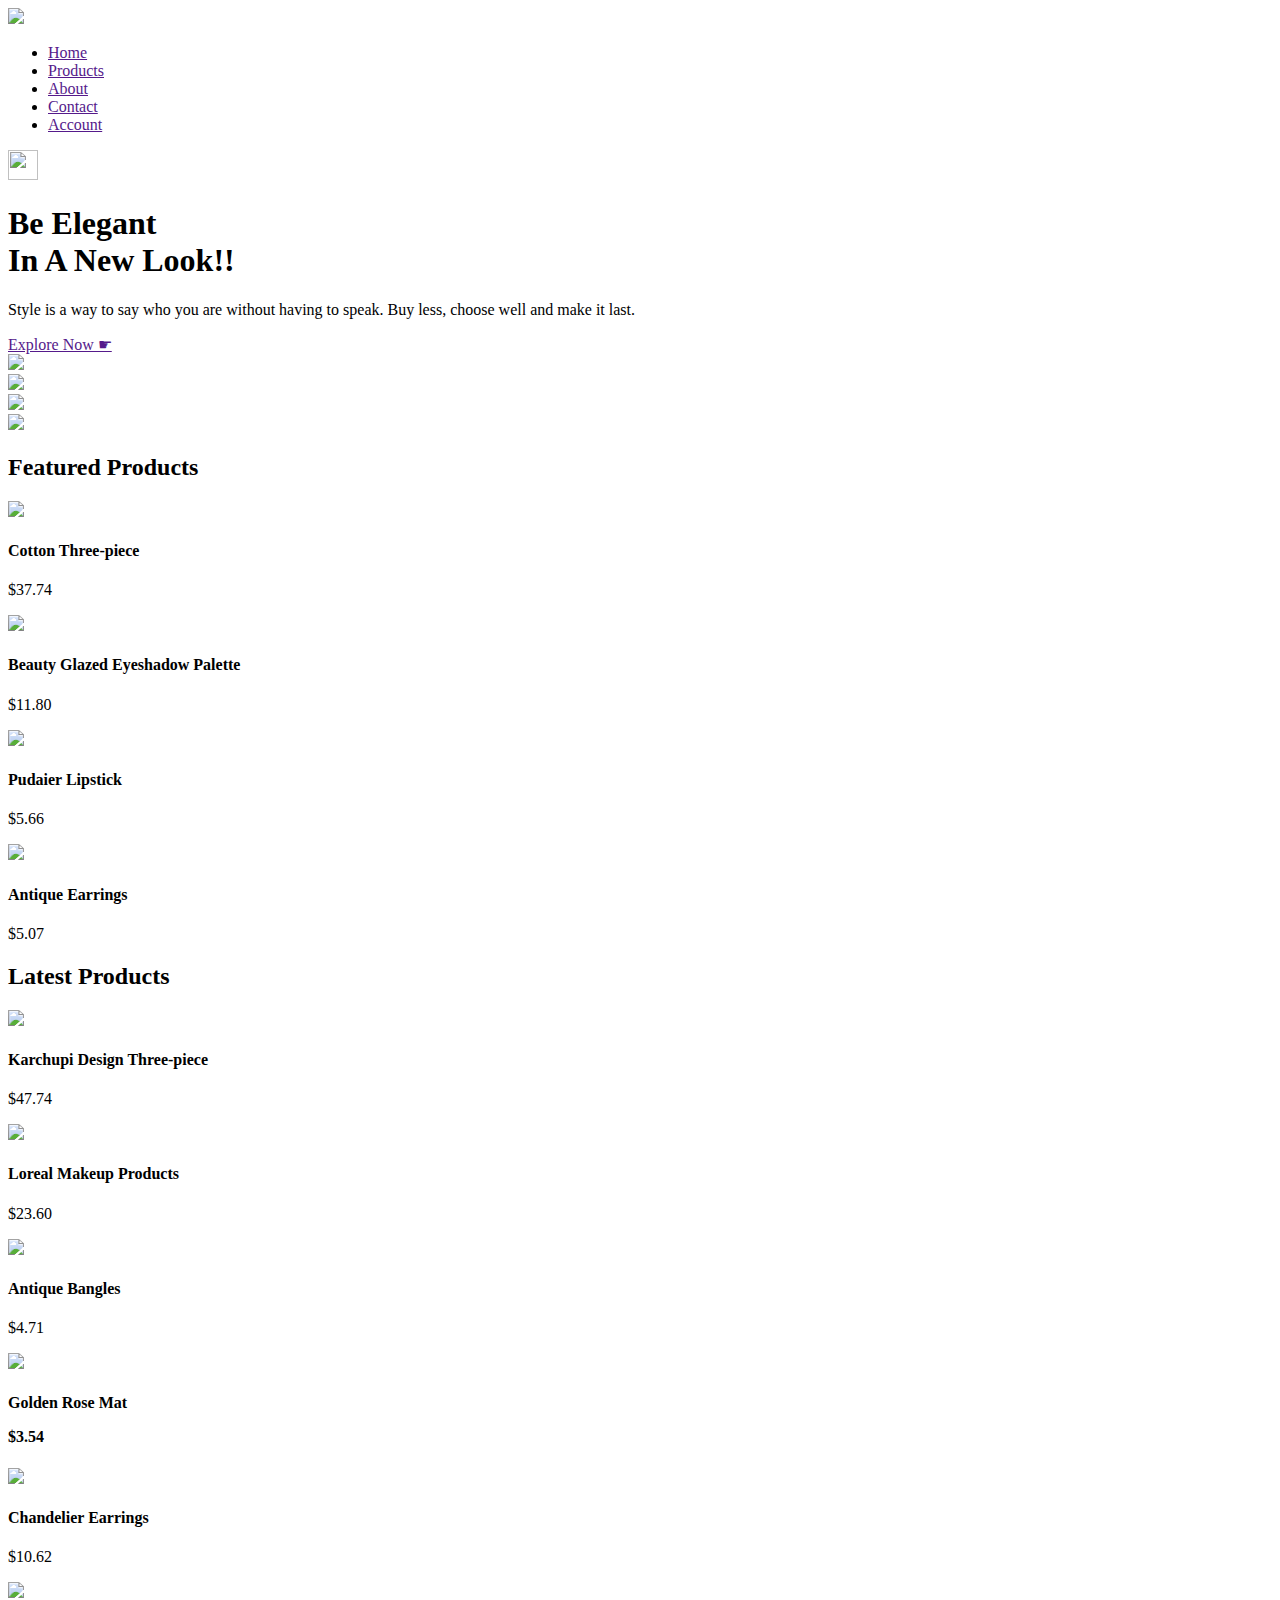
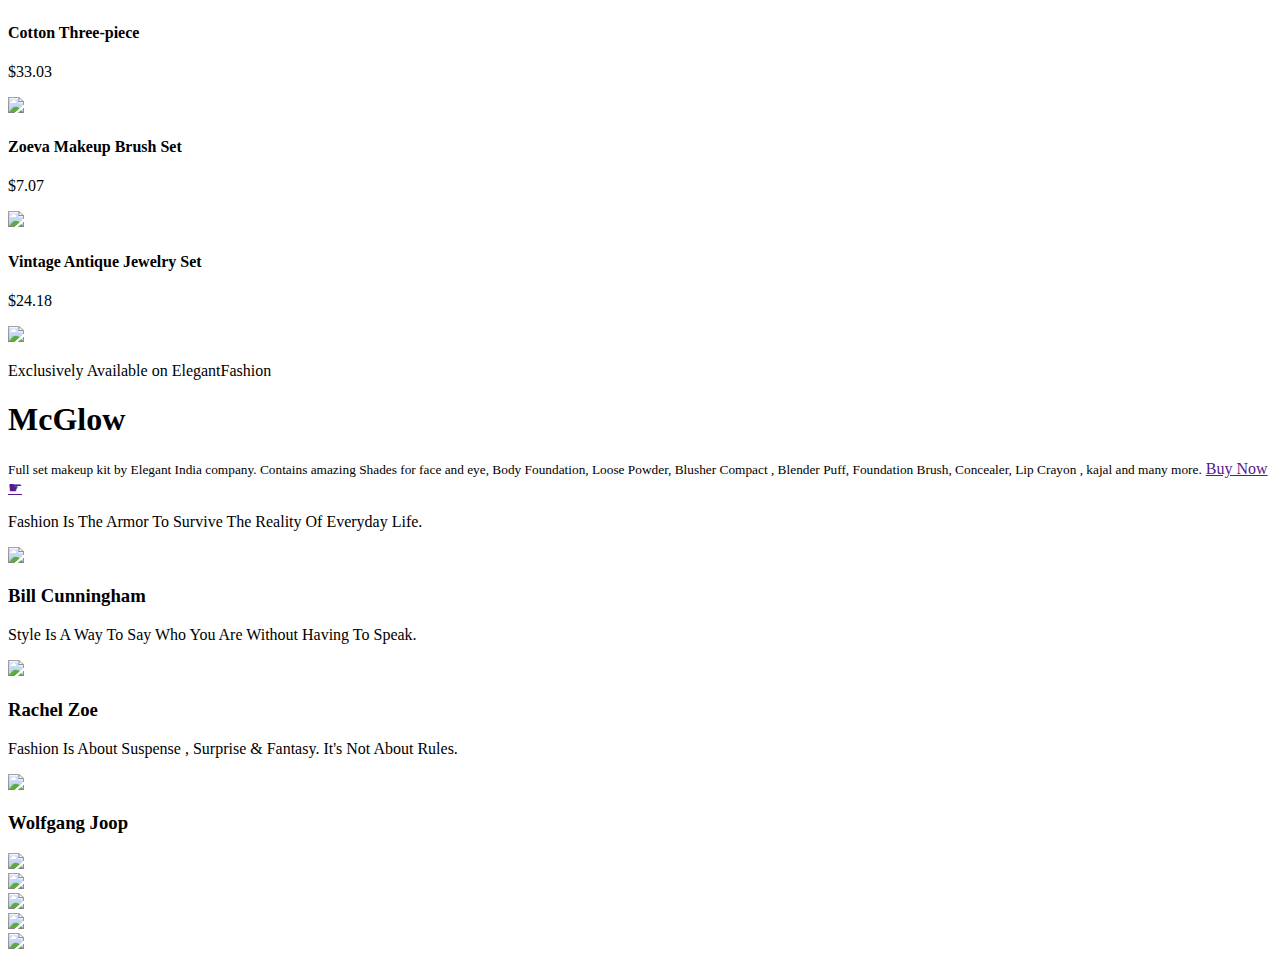
==== index.html @ c32e365e "Add files via upload" ====
<!DOCTYPE html>
<html lang="en">

<head>
    <meta charset="UTF-8">
    <title>ElegantFashion | E-commerce Website</title>
    <link rel="stylesheet" href="style.css">
    <link href="<link rel=" preconnect" href="https://fonts.gstatic.com">
    <link href=<link rel="preconnect" href="https://fonts.gstatic.com">
    <link href="https://fonts.googleapis.com/css2?family=Raleway&display=swap" rel="stylesheet">
    <link rel="stylesheet" href="https://cdnjs.cloudflare.com/ajax/libs/font-awesome/5.15.3/css/all.min.css" integrity="sha512-iBBXm8fW90+nuLcSKlbmrPcLa0OT92xO1BIsZ+ywDWZCvqsWgccV3gFoRBv0z+8dLJgyAHIhR35VZc2oM/gI1w==" crossorigin="anonymous" referrerpolicy="no-referrer" />
</head>

<body>

    <div class="header">

        <div class="container">
            <div class="navbar">
                <div class="logo">
                    <img src="images/logo.png" width="125px">
                </div>
                <nav>
                    <ul>
                        <li><a href=""> Home </a></li>
                        <li><a href=""> Products </a></li>
                        <li><a href=""> About </a></li>
                        <li><a href=""> Contact </a></li>
                        <li><a href=""> Account </a></li>
                    </ul>
                </nav>
                <img src="images/cart.jpg" width="30px" height="30px">


            </div>
            <div class="row">
                <div class="col-2">
                    <h1>Be Elegant<br> In A New Look!!</h1>
                    <p>Style is a way to say who you are without having to speak. Buy less, choose well and make it
                        last. </p>
                    <a href="" class="btn">Explore Now &#9755;</a>

                </div>
                <div class="col-2">
                    <img src="images/image1.jpg">

                </div>

            </div>

        </div>
    </div>
    <!------ featured catagories ------>
    <div class="catagories">
        <div class="small-container">
            <div class="row">
                <div class="col-3">
                    <img src="images/catagori1.jpg">
                </div>
                <div class="col-3">
                    <img src="images/catagori2.jpg">
                </div>
                <div class="col-3">
                    <img src="images/catagori3 .jpg">
                </div>


            </div>

        </div>

    </div>

    <!------ featured products ------>
    <div class="samll-container">
        <h2 class="title">Featured Products</h2>
        <div class="row">
            <div class="col-4">
                <img src="images/Product1.jpg">
                <h4>Cotton Three-piece</h4>
                <div class="rating">
                    <i class="fa fa-star"></i>
                    <i class="fa fa-star"></i>
                    <i class="fa fa-star"></i>
                    <i class="fa fa-star"></i>
                    <i class="far fa-star"></i>
                </div>
                <p>$37.74</p>
            </div>
            <div class="col-4">
                <img src="images/product2.jpg">
                <h4>Beauty Glazed Eyeshadow Palette</h4>
                <div class="rating">
                    <i class="fa fa-star"></i>
                    <i class="fa fa-star"></i>
                    <i class="fa fa-star"></i>
                    <i class="fa fa-star"></i>
                    <i class="fa fa-star"></i>
                </div>
                <p>$11.80</p>
            </div>
            <div class="col-4">
                <img src="images/product3.jpg">
                <h4>Pudaier Lipstick</h4>
                <div class="rating">
                    <i class="fa fa-star"></i>
                    <i class="fa fa-star"></i>
                    <i class="fa fa-star"></i>
                    <i class="far fa-star"></i>
                    <i class="far fa-star"></i>
                </div>
                <p>$5.66</p>
            </div>
            <div class="col-4">
                <img src="images/product4.jpg">
                <h4>Antique Earrings </h4>
                <div class="rating">
                    <i class="fa fa-star"></i>
                    <i class="fa fa-star"></i>
                    <i class="fa fa-star"></i>
                    <i class="fa fa-star"></i>
                    <i class="fa fa-star-o"></i>
                </div>
                <p>$5.07</p>
            </div>
        </div>
        <h2 class="title">Latest Products</h2>
        <div class="row">
            <div class="col-4">
                <img src="images/product5.jpg">
                <h4>Karchupi Design Three-piece</h4>
                <div class="rating">
                    <i class="fa fa-star"></i>
                    <i class="fa fa-star"></i>
                    <i class="fa fa-star"></i>
                    <i class="fa fa-star"></i>
                    <i class="far fa-star"></i>
                </div>
                <p>$47.74</p>
            </div>
            <div class="col-4">
                <img src="images/product6l.jpg">
                <h4>Loreal Makeup Products</h4>
                <div class="rating">
                    <i class="fa fa-star"></i>
                    <i class="fa fa-star"></i>
                    <i class="fa fa-star"></i>
                    <i class="fa fa-star"></i>
                    <i class="far fa-star"></i>
                </div>
                <p>$23.60</p>
            </div>
            <div class="col-4">
                <img src="images/product7.jpg">
                <h4>Antique Bangles</h4>
                <div class="rating">
                    <i class="fa fa-star"></i>
                    <i class="fa fa-star"></i>
                    <i class="fa fa-star"></i>
                    <i class="far fa-star"></i>
                    <i class="far fa-star"></i>
                </div>
                <p>$4.71</p>
            </div>
            <div class="col-4">
                <img src="images/product8.png">
                <h4>Golden Rose Mat
                <div class="rating">
                    <i class="fa fa-star"></i>
                    <i class="fa fa-star"></i>
                    <i class="fa fa-star"></i>
                    <i class="fa fa-star"></i>
                    <i class="fa fa-star"></i>
                </div>
                <p>$3.54</p>
            </div>
        </div>
        <div class="row">
            <div class="col-4">
                <img src="images/product9.jpg">
                <h4>Chandelier Earrings</h4>
                <div class="rating">
                    <i class="fa fa-star"></i>
                    <i class="fa fa-star"></i>
                    <i class="fa fa-star"></i>
                    <i class="fa fa-star"></i>
                    <i class="fa fa-star"></i>
                    
                </div>
                <p>$10.62</p>
            </div>
            <div class="col-4">
                <img src="images/product10.jpg">
                <h4>Cotton Three-piece</h4>
                <div class="rating">
                    <i class="fa fa-star"></i>
                    <i class="fa fa-star"></i>
                    <i class="fa fa-star"></i>
                    <i class="fa fa-star"></i>
                    <i class="far fa-star"></i>
                </div>
                <p>$33.03</p>
            </div>
            <div class="col-4">
                <img src="images/product11.jpg">
                <h4>Zoeva Makeup Brush Set</h4>
                <div class="rating">
                    <i class="fa fa-star"></i>
                    <i class="fa fa-star"></i>
                    <i class="fa fa-star"></i>
                    <i class="far fa-star"></i>
                    <i class="far fa-star"></i>
                </div>
                <p>$7.07</p>
            </div>
            <div class="col-4">
                <img src="images/product12.jpg">
                <h4>Vintage Antique Jewelry Set </h4>
                <div class="rating">
                    <i class="fa fa-star" aria-hidden="true"></i>
                    <i class="fa fa-star" aria-hidden="true"></i>
                    <i class="fa fa-star" aria-hidden="true"></i>
                    <i class="fa fa-star" aria-hidden="true"></i>
                    <i class="fa fa-star-o" aria-hidden="true"></i>
                </div>
                <p>$24.18</p>
            </div>
        </div>


    </div>
    <!-------  offer  ------->
    <div class="offer">
        <div class="small-container">
            <div class="row">
                <div class="col-2">
                    <img src="images/exclusive.jpg" class="offer-img"> 
                </div>
                    <div class="col-2">
                        <p>Exclusively Available on ElegantFashion</p>
                        <h1>McGlow</h1>
                        <small>Full set makeup kit by Elegant India company. Contains amazing Shades for face and eye, Body Foundation, Loose Powder, Blusher Compact , Blender Puff, Foundation Brush, Concealer, Lip Crayon , kajal and many more.</small>
                        <a href="" class="btn">Buy Now &#9755;</a>
                    </div>
                </div>
            </div>
        </div>

 <!-------- quotes -------->
<div class="quotes">
    <div class="small-container">
        <div class="row">
            <div class="col-3">
                <i class="fa fa-quote-left"></i>
            <p>Fashion Is The Armor To Survive The Reality Of Everyday Life. </p>    
            <div class="rating">
                <i class="fa fa-star"></i>
                <i class="fa fa-star"></i>
                <i class="fa fa-star"></i>
                <i class="fa fa-star"></i>
                <i class="far fa-star"></i>
            </div>
            <img src="images/bill cunnigham.jpg">
            <h3>Bill Cunningham</h3>
            </div>
            <div class="col-3">
                <i class="fa fa-quote-left"></i>
            <p>Style Is A Way To Say Who You Are Without Having To Speak. </p>    
            <div class="rating">
                <i class="fa fa-star"></i>
                <i class="fa fa-star"></i>
                <i class="fa fa-star"></i>
                <i class="fa fa-star"></i>
                <i class="far fa-star"></i>
            </div>
            <img src="images/rachel zoe.jpg">
            <h3>Rachel Zoe</h3>
            </div>
            <div class="col-3">
                <i class="fa fa-quote-left"></i>
            <p>Fashion Is About Suspense , Surprise & Fantasy. It's Not About Rules. </p>    
            <div class="rating">
                <i class="fa fa-star"></i>
                <i class="fa fa-star"></i>
                <i class="fa fa-star"></i>
                <i class="fa fa-star"></i>
                <i class="far fa-star"></i>
            </div>
            <img src="images/wolfgang-joop.jpg">
            <h3>Wolfgang Joop</h3>
            </div>
        </div>
    </div>
</div>
<!-------- brands -------->
<div class="brands">
    <div class="small-container">
        <div class="row">
            <div class="col-5">
               <img src="images/goldenrose-logo.png">   
            </div>
            <div class="col-5">
                <img src="images/pudaire logo.jpg">   
             </div>
             <div class="col-5">
                <img src="images/l-oreal-paris-logos.svg">   
             </div>
             <div class="col-5">
                <img src="images/zoeval.png">   
             </div>
             <div class="col-5">
                <img src="images/maybelline.png">   
             </div>
        </div>
    </div>
</div>
</body>

</html>
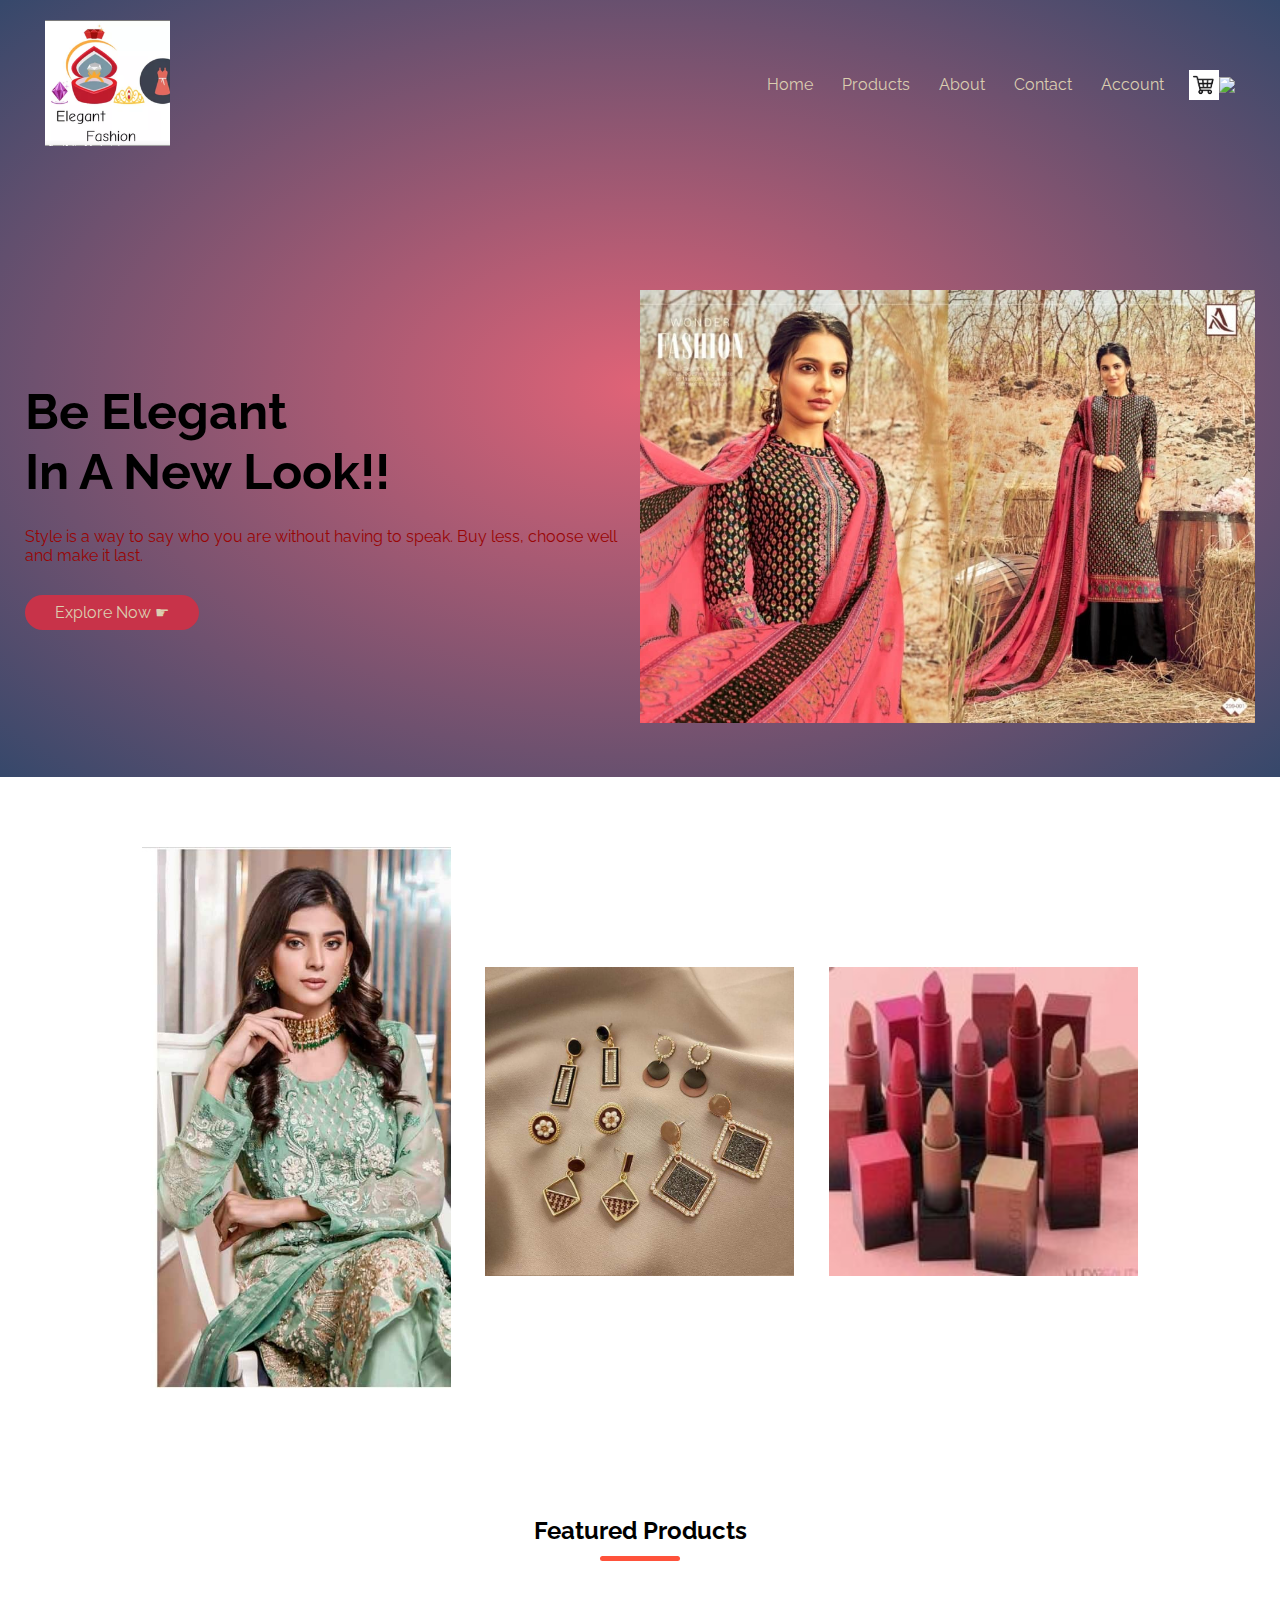
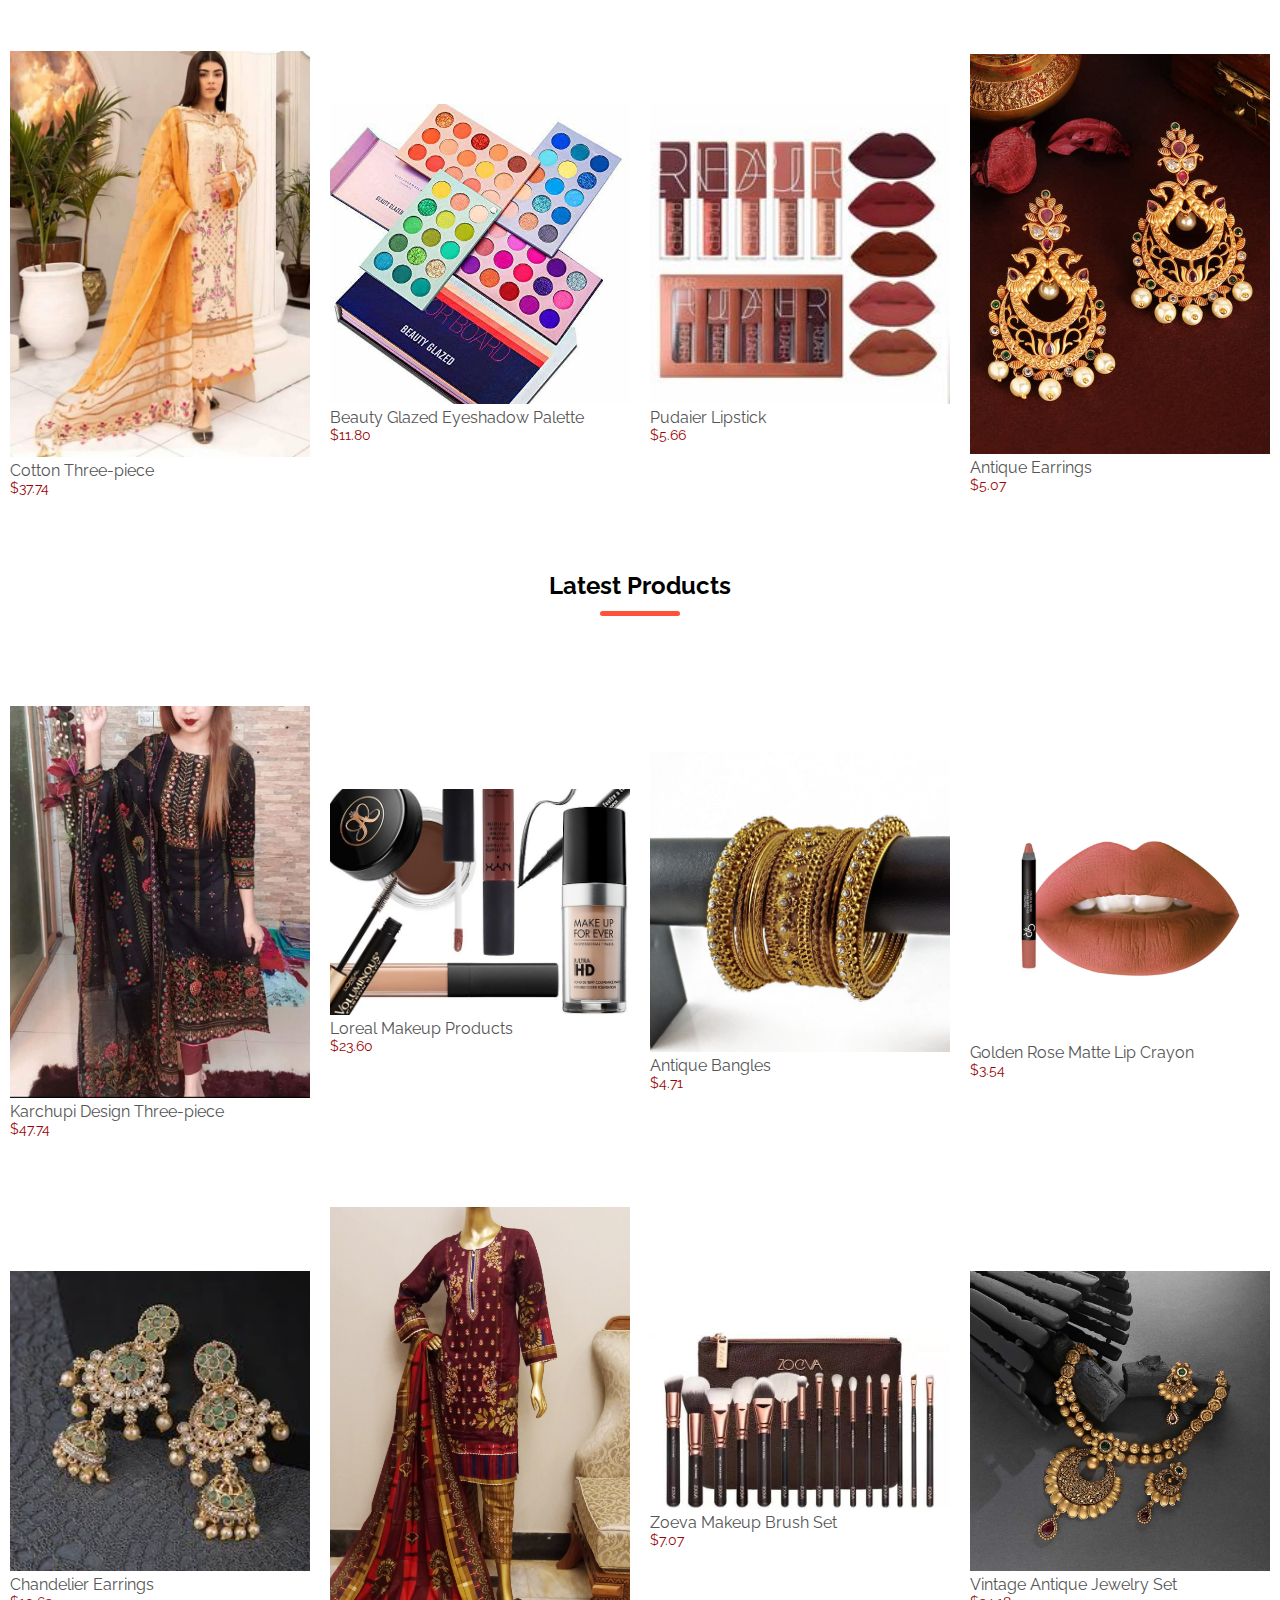
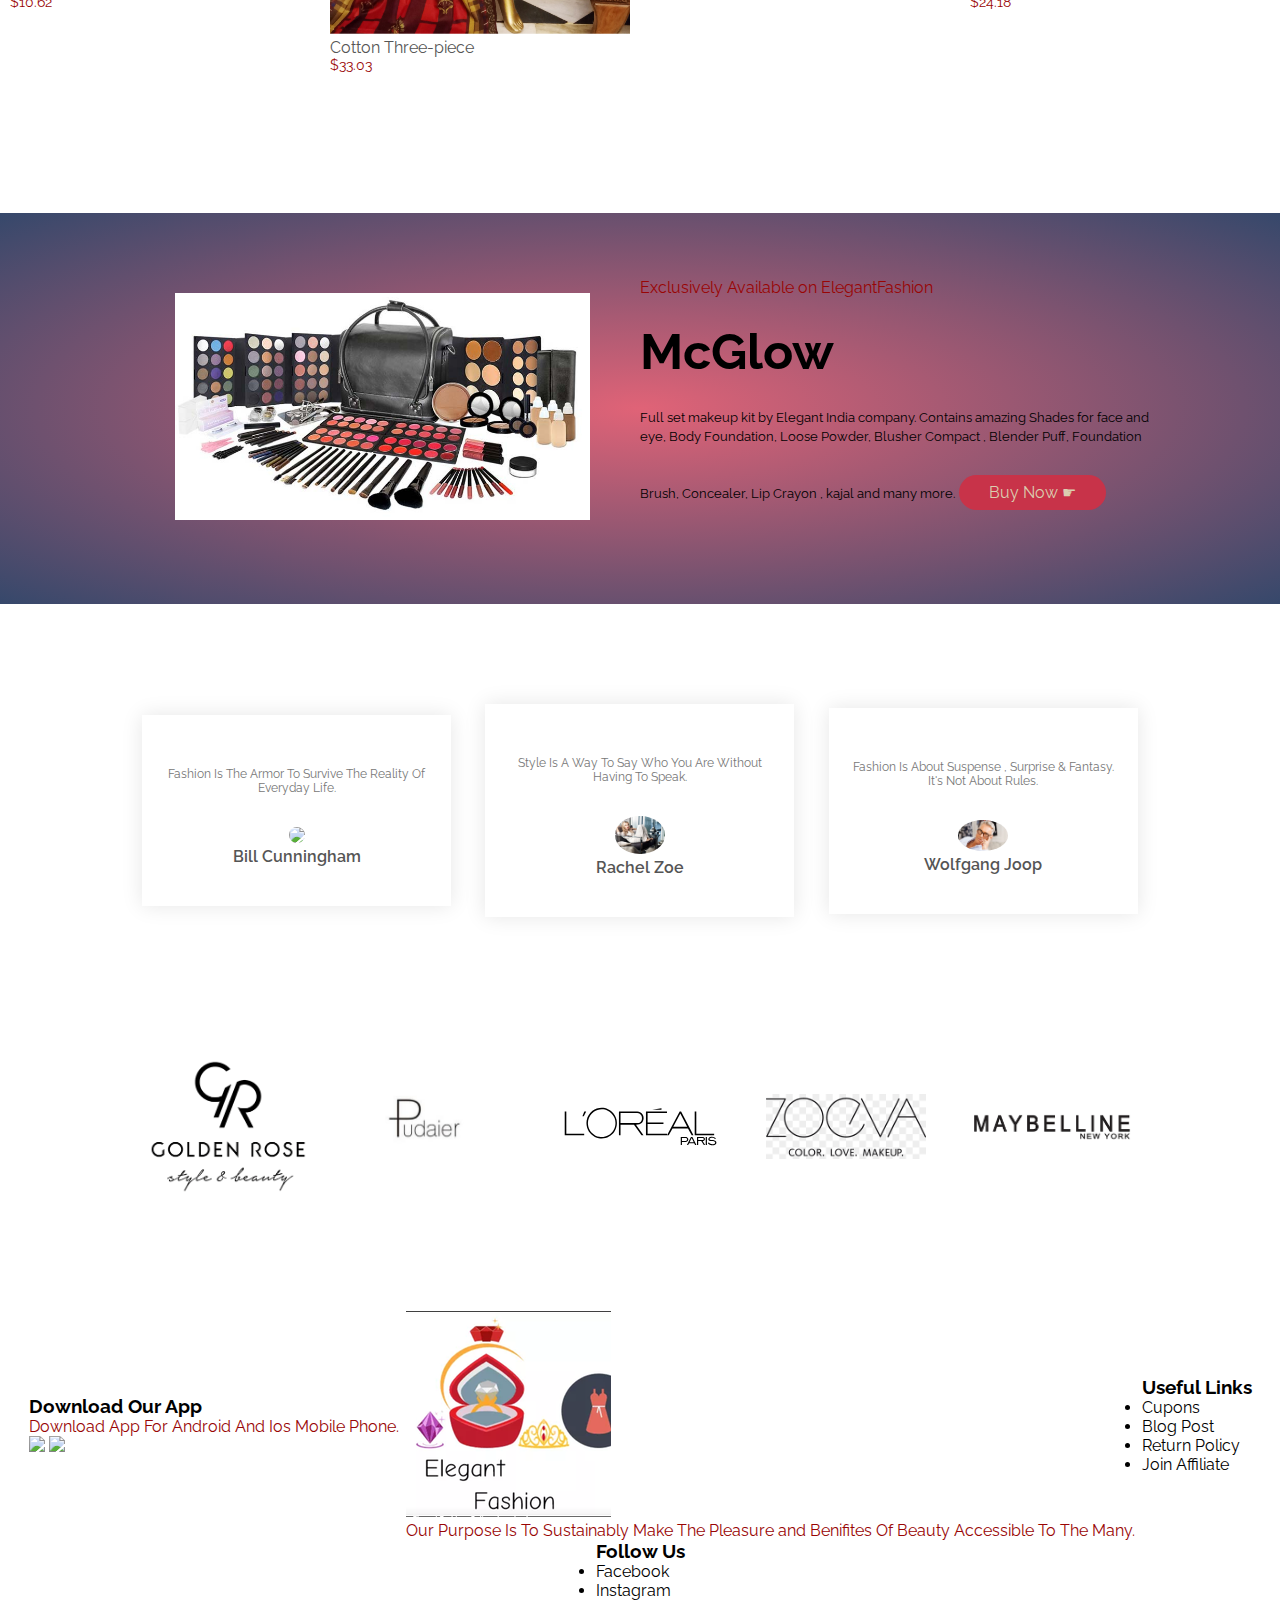
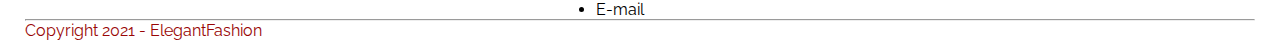
==== commit f781cde8: "Update index.html" ====
--- a/index.html
+++ b/index.html
@@ -3,6 +3,7 @@
 
 <head>
     <meta charset="UTF-8">
+    <meta name="viewport" content="width=device-width, initial-scale=1.0">
     <title>ElegantFashion | E-commerce Website</title>
     <link rel="stylesheet" href="style.css">
     <link href="<link rel=" preconnect" href="https://fonts.gstatic.com">
@@ -21,7 +22,7 @@
                     <img src="images/logo.png" width="125px">
                 </div>
                 <nav>
-                    <ul>
+                    <ul id="MenuItems">
                         <li><a href=""> Home </a></li>
                         <li><a href=""> Products </a></li>
                         <li><a href=""> About </a></li>
@@ -30,8 +31,8 @@
                     </ul>
                 </nav>
                 <img src="images/cart.jpg" width="30px" height="30px">
-
-
+                <img src="images/menuicon.png" class="menu-icon" onclick="menutoggle()">
+ 
             </div>
             <div class="row">
                 <div class="col-2">
@@ -164,7 +165,7 @@
             </div>
             <div class="col-4">
                 <img src="images/product8.png">
-                <h4>Golden Rose Mat
+                <h4>Golden Rose Matte Lip Crayon
                 <div class="rating">
                     <i class="fa fa-star"></i>
                     <i class="fa fa-star"></i>
@@ -314,6 +315,49 @@
         </div>
     </div>
 </div>
+
+
+<!-------- footer -------->
+
+<div class="footer">
+    <div class="container">
+        <div class="row">
+           <div class="footer-col-1">
+               <h3>Download Our App</h3>
+               <p>Download App For Android And Ios Mobile Phone.</p>
+               <div class="app-logo">
+                   <img src="images/google-play-badge-logo-black-and-white.png">
+                   <img src="images/Download_on_the_App_Store_Badge.svg.png">
+               </div>
+           </div>
+           <div class="footer-col-2">
+            <img src="images/logo.png">
+            <p>Our Purpose Is To Sustainably Make The Pleasure and Benifites Of Beauty Accessible To The Many.</p>
+        </div>
+        <div class="footer-col-3">
+            <h3>Useful Links</h3>
+            <ul>
+               <li>Cupons</li> 
+               <li>Blog Post</li>
+               <li>Return Policy</li>
+               <li>Join Affiliate</li>
+            </ul>
+        </div>
+        <div class="footer-col-3">
+            <h3>Follow Us</h3>
+            <ul>
+               <li>Facebook</li> 
+               <li>Instagram</li>
+               <li>E-mail</li>
+               
+            </ul>
+        </div>
+
+        </div>
+        <hr>
+        <p class="copyright">Copyright 2021 - ElegantFashion</p>
+    </div>
+</div>
+
 </body>
-
-</html>+</html>
--- a/style.css
+++ b/style.css
@@ -0,0 +1,200 @@
+ *{
+     margin: 0;
+     padding: 0;
+     box-sizing: border-box;
+
+}
+body{
+    font-family: 'Raleway', sans-serif;
+}
+.navbar{
+    display: flex;
+    align-items: center;
+    padding: 20px;
+}
+nav{
+    flex: 1;
+    text-align: right;
+    }
+    nav ul{
+        display: inline-block;
+        list-style-type: none;
+}
+nav ul li{
+    display: inline-block;
+    margin-right: 25px;
+}
+a{
+    text-decoration: none;
+    color: #dbceb0;
+}
+p{
+    color:rgb(153, 5, 5);
+}
+.container{
+    max-width: 1300px;
+    margin: auto;
+    padding-left: 25px;
+    padding-right: 25px;
+} 
+.row{
+    display: flex;
+    align-items: center;
+    flex-wrap: wrap;
+    justify-content: space-around;
+}
+.col-2{
+    flex-basis: 50%;
+    min-width: 300px;
+
+}
+.col-2 img{
+    max-width: 100%;
+    padding: 50px 0;
+}
+.col-2 h1{
+    font-size: 50px;
+    line-height: 60px;
+    margin: 25px 0;
+}
+.btn{
+    display: inline-block;
+    background: #c83349;
+    color:  #dbceb0;
+    padding: 8px 30px;
+    margin: 30px 0;
+    border-radius: 30px;
+    transition: background 0.5s;
+}
+.btn:hover{
+    background:  #b8a9c9;
+
+}
+.header{
+    background: radial-gradient(  #e06377,  #36486b);
+}
+.header .row{
+    margin-top: 70px;
+}
+.catagories{
+    margin: 70px 0;
+}
+.col-3{
+    flex-basis: 30%;
+    min-width: 250px;
+    margin-bottom: 30px;
+}
+.col-3 img{
+    width: 100%; 
+}
+.small-container{
+    max-width: 1080px;
+    margin: auto;
+    padding-left: 25px;
+    padding-right: 25px;
+}
+.col-4{
+    flex-basis: 25%;
+    padding: 10px;
+    min-height: 200px;
+    margin-bottom: 50px;
+    transition: transform 0.5s ;
+
+}
+.col-4 img{
+    width: 100%;
+}
+.title{
+    text-align: center;
+    margin: 0 auto 80px;
+    position: relative;
+    line-height: 60px;
+    color: black;
+}
+.title::after{
+    content: '';
+    background: #ff523b;
+    width: 80px;
+    height: 5px;
+    border-radius: 5px;
+    position: absolute;
+    bottom: 0;
+    left: 50%;
+    transform: translateX(-50%);
+
+}
+h4{
+    color: #555;
+    font-weight: normal;
+}
+.col-4 p{
+    font-size: 14px;
+}
+.rating .fa{
+    color: #ff523b;
+}
+.col-4:hover{
+    transform: translateY(-5px);
+}
+/*------ offer ------*/
+.offer{
+    background: radial-gradient(  #e06377,  #36486b);
+    margin-top: 80px;
+    padding: 30px 0;
+}
+.col-2 .offer-img{
+    padding: 50px;
+}
+/*------ quotes ------*/
+.quotes{
+    padding-top: 100px;
+}
+.quotes .col-3{
+    text-align: center;
+    padding: 40px 20px;
+    box-shadow: 0 0 20px 0px rgba(0,0,0,0.1 );
+    cursor: pointer;
+    transition: transform 0.5s;
+}
+.quotes .col-3 img{
+    width: 50px;
+    margin-top: 20px;
+    border-radius: 50%;
+}
+.quotes .col-3:hover{
+    transform: translateY(-10px);
+}
+.fa.fa-quote-left{
+    font-size: 34px;
+    color: #ff523b;
+}
+.col-3 p{
+    font-size: 12px;
+    margin: 12px 0;
+    color: #777;
+}  
+.quotes .col-3 h3{
+    font-weight: 600;
+    color: #555;
+    font-size: 16px;
+}
+/*------ brands ------*/
+.brands{
+    margin: 100px auto;
+}
+.col-5{
+    width: 160px;
+}  
+.col-5 img{
+    width: 100%;
+    cursor: pointer;
+    
+}
+.col-5 img:hover{
+   transform: translateY(-10px);
+}
+
+
+
+ 
+
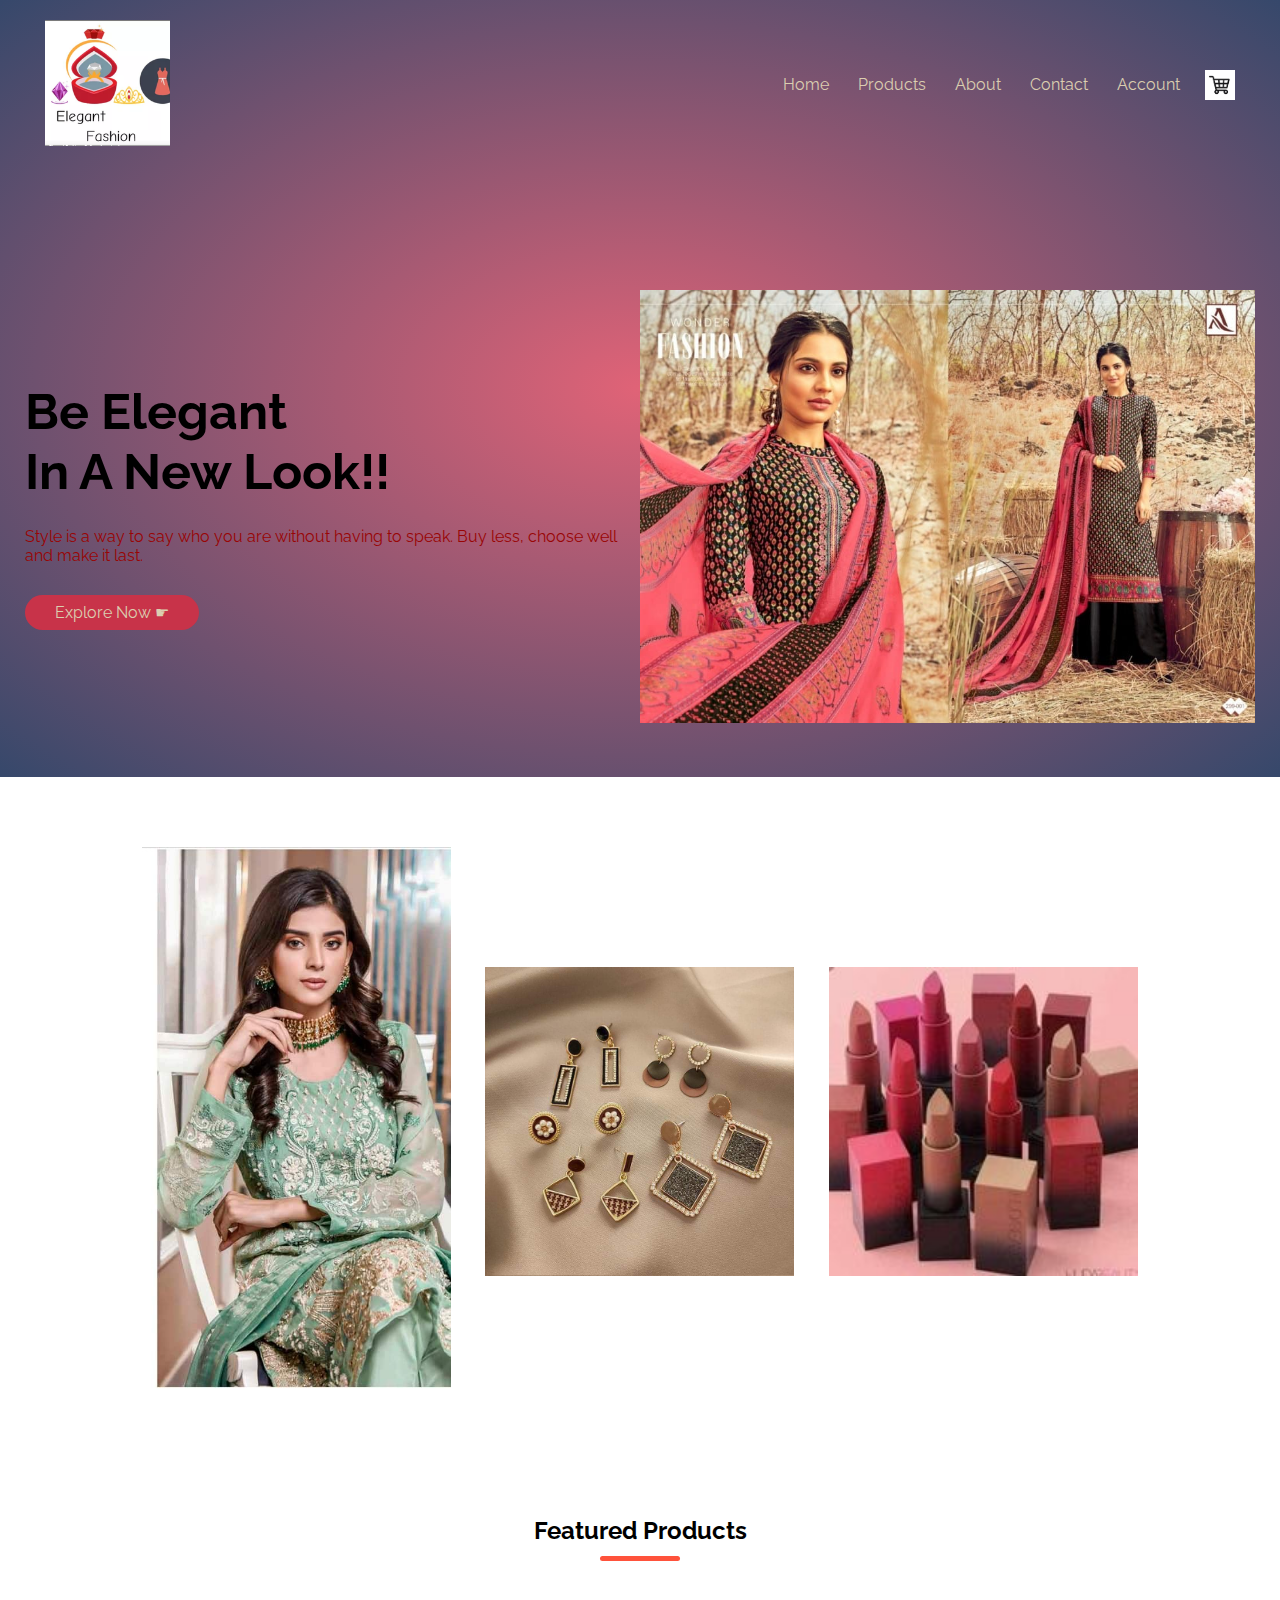
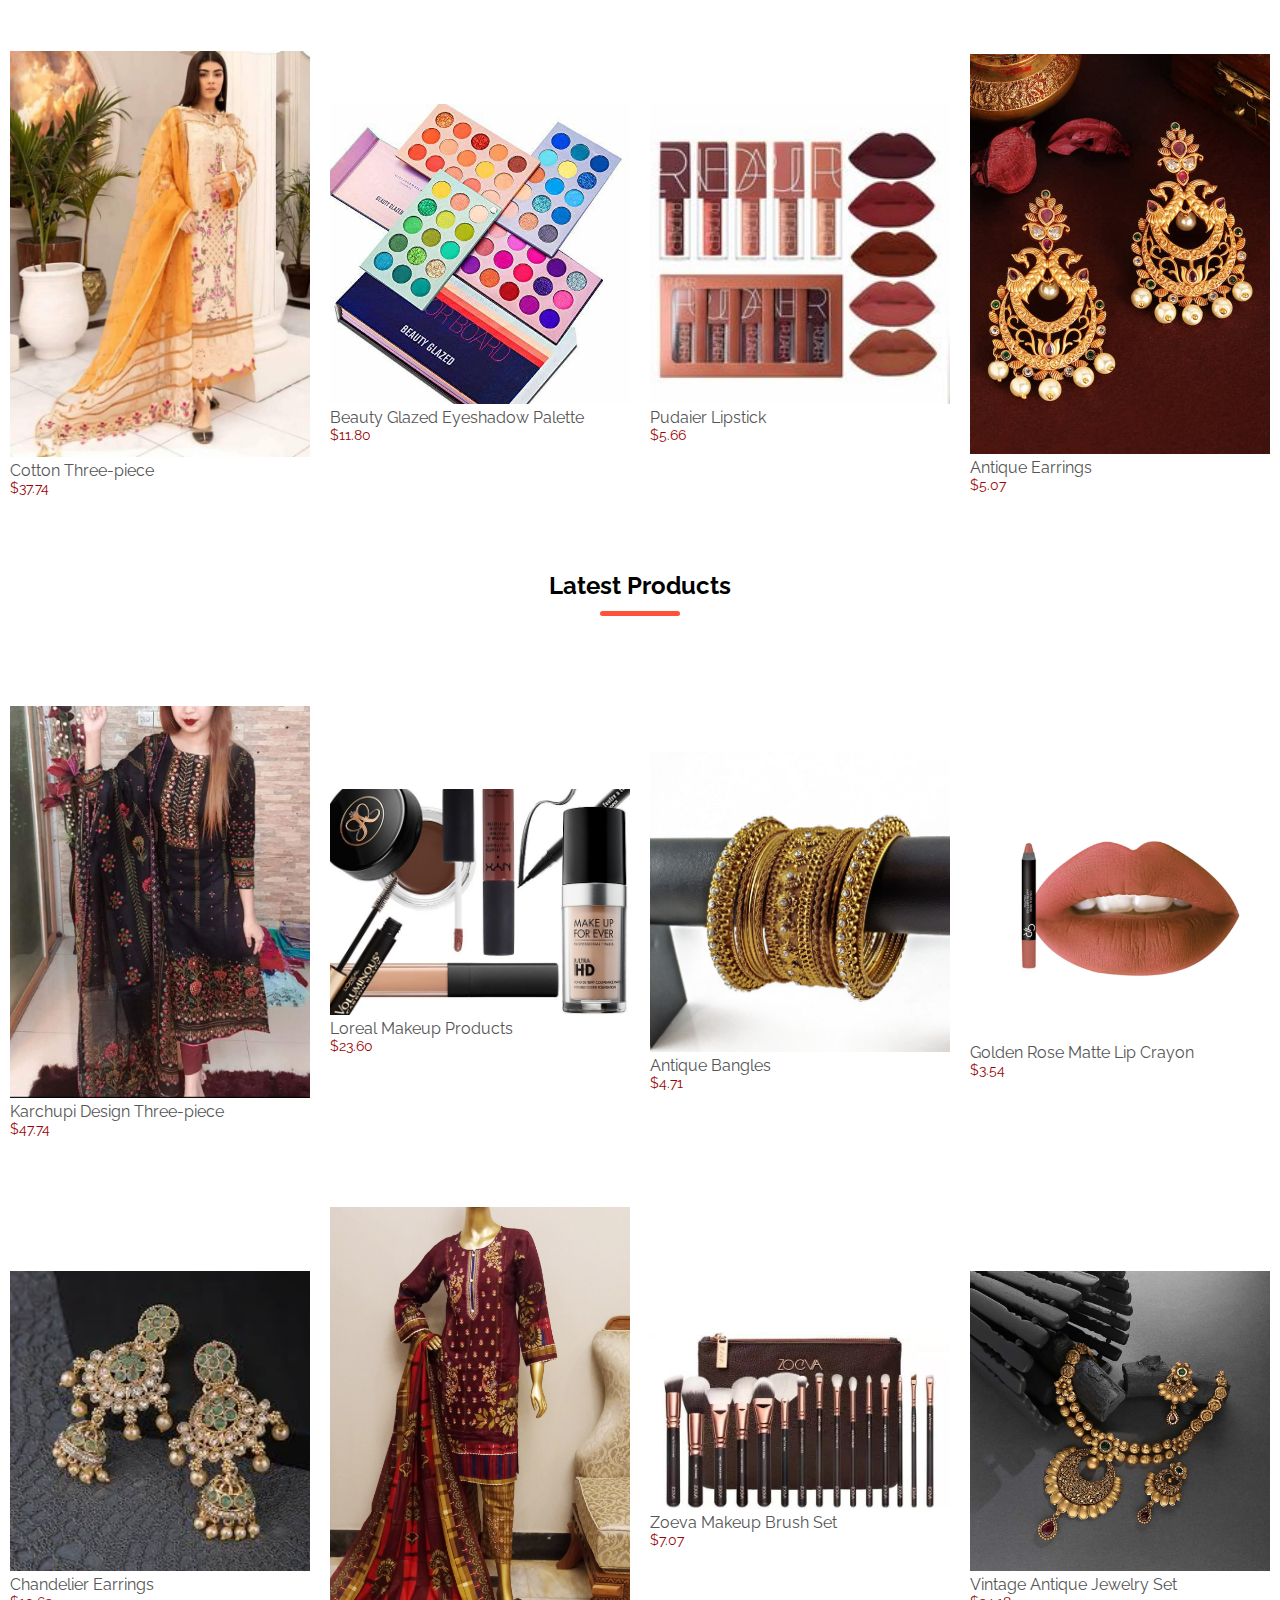
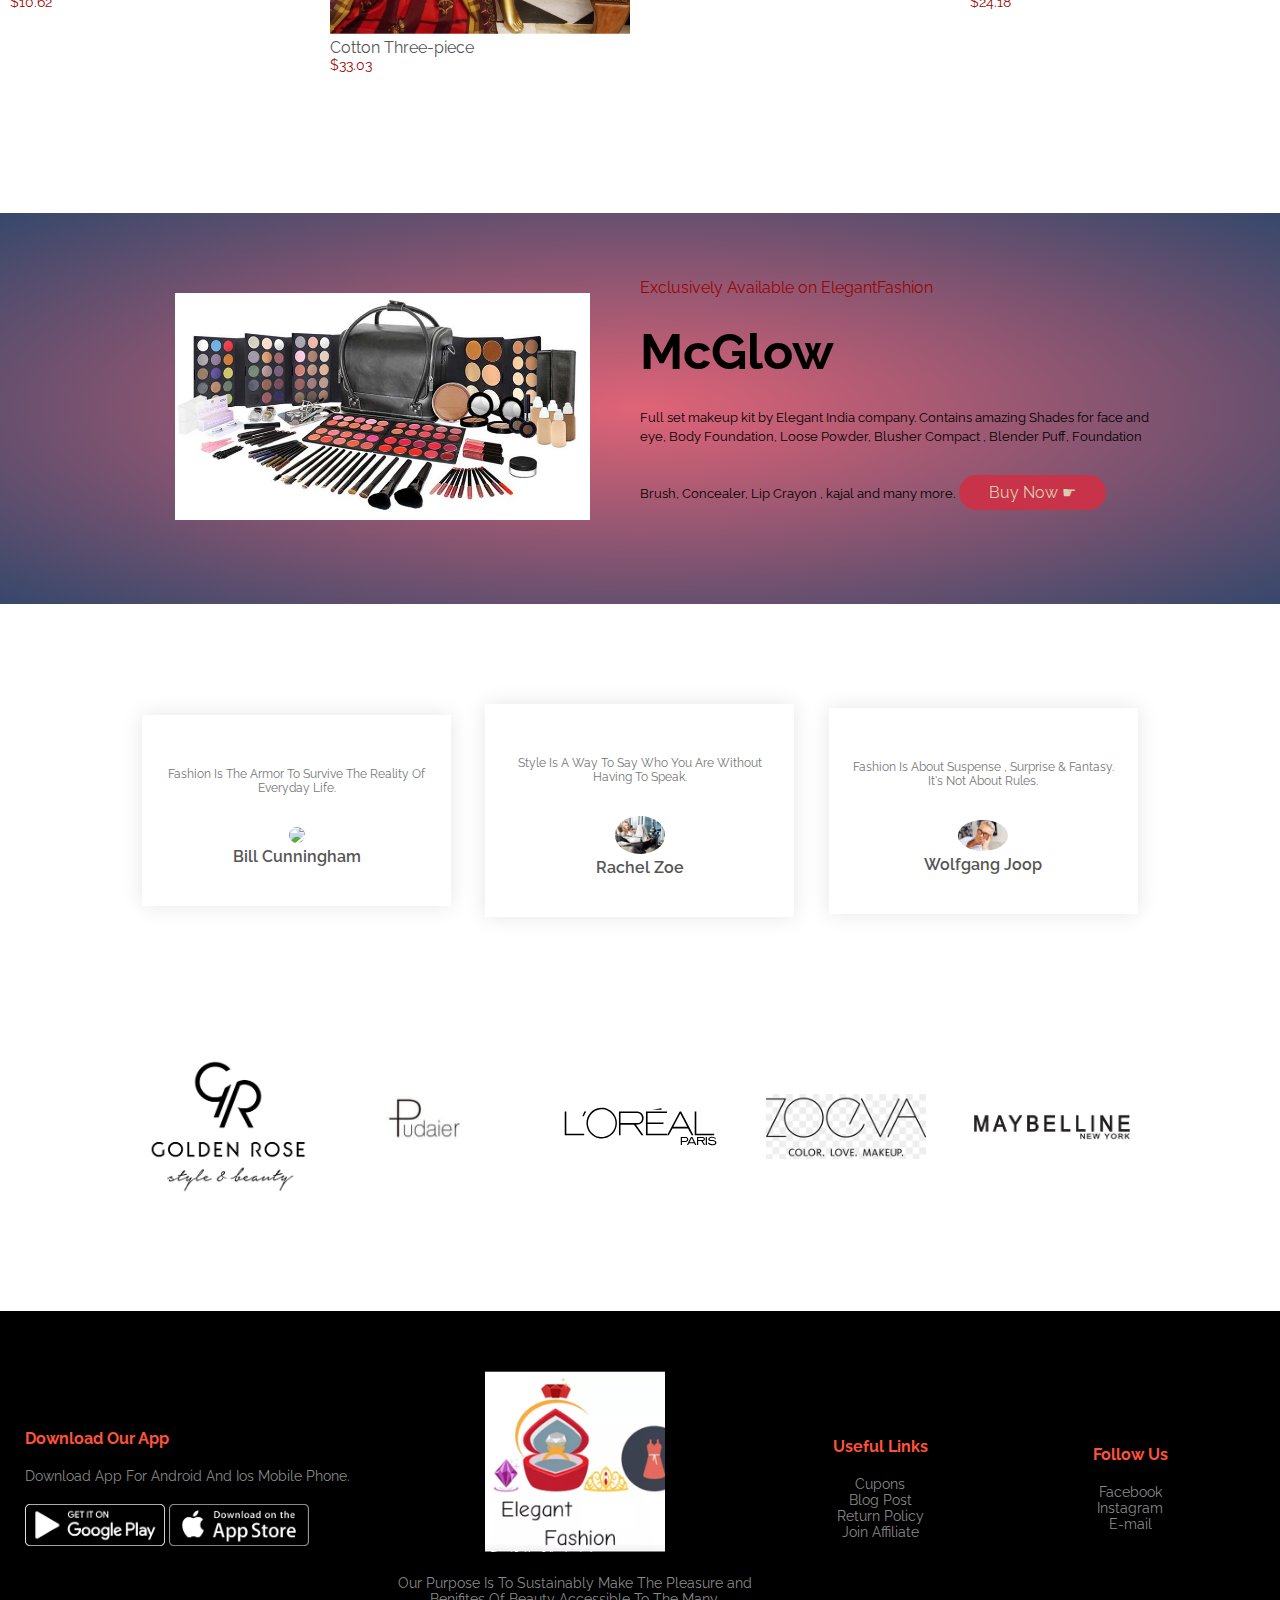
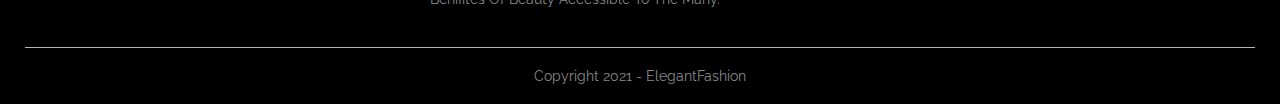
==== commit 0883c6ec: "Update index.html" ====
--- a/index.html
+++ b/index.html
@@ -26,7 +26,7 @@
                         <li><a href=""> Home </a></li>
                         <li><a href=""> Products </a></li>
                         <li><a href=""> About </a></li>
-                        <li><a href=""> Contact </a></li>
+                        <li><a href="products.html"> Contact </a></li>
                         <li><a href=""> Account </a></li>
                     </ul>
                 </nav>
--- a/style.css
+++ b/style.css
@@ -191,10 +191,99 @@
     
 }
 .col-5 img:hover{
-   transform: translateY(-10px);
-}
-
-
-
+    transform: translateY(-10px);
+}
+/*------ footer ------*/
+
+.footer{
+    background:black;
+    color: #8a8a8a;
+    font-size: 14px;
+    padding: 60px 0 20px;
+}
+.footer p{
+    color: #8a8a8a;
+}
+.footer h3{
+    color: #ff523b;
+    margin-bottom: 20px;
+}
+.footer-col-1, .footer-col-2, .footer-col-3, .footer-col-4{
+    min-width: 250px;
+    margin-bottom: 20px;
+}
+.footer-col-1{
+    flex-basis: 30%;
+}
+.footer-col-2{
+    flex: 1;
+    text-align: center;
+}
+.footer-col-2 img{
+    width: 180px;
+    margin-bottom: 20px;
+} 
+.footer-col-3, .footer-col-4{
+    flex-basis: 12%;
+    text-align: center;
+}
+ul{
+    list-style-type: none;
+}
+.app-logo{
+    margin-top: 20px;
+}
+.app-logo img{
+    width: 140px;
+}
+.footer hr{
+    border: none;
+    background: #b5b5b5;
+    height: 1px;
+    margin: 20px 0;
+}
+.copyright{
+    text-align: center;
+}
+.menu-icon{
+    width: 28px;
+    margin-left:  20px;
+    display: none;
+}
+/*---------- media query for menu ----------*/
+
+@media only screen and (max-width: 800px){
+
+    nav ul{
+        position: absolute;
+        top: 70px;
+        left: 0;
+        background: #333;
+        width: 100%;
+    }
+    nav ul li{
+        display: block;
+        margin-right: 50px;
+        margin-top: 10px;
+        margin-bottom: 10px;
+    }
+    nav ul li a{
+        color: #fff;
+    }
+    .menu-icon{
+        display: block;
+        cursor: pointer;
+    }
+
+      
+}
+/*-----media query for less than 600 screen size-----*/
+@media only screen and (max-width: 600px){
+    .row{
+        text-align: center;
+    }
+    .col-2, .col-3, .col-4{
+        flex-basis: 100%;
+    }
  
-
+}  
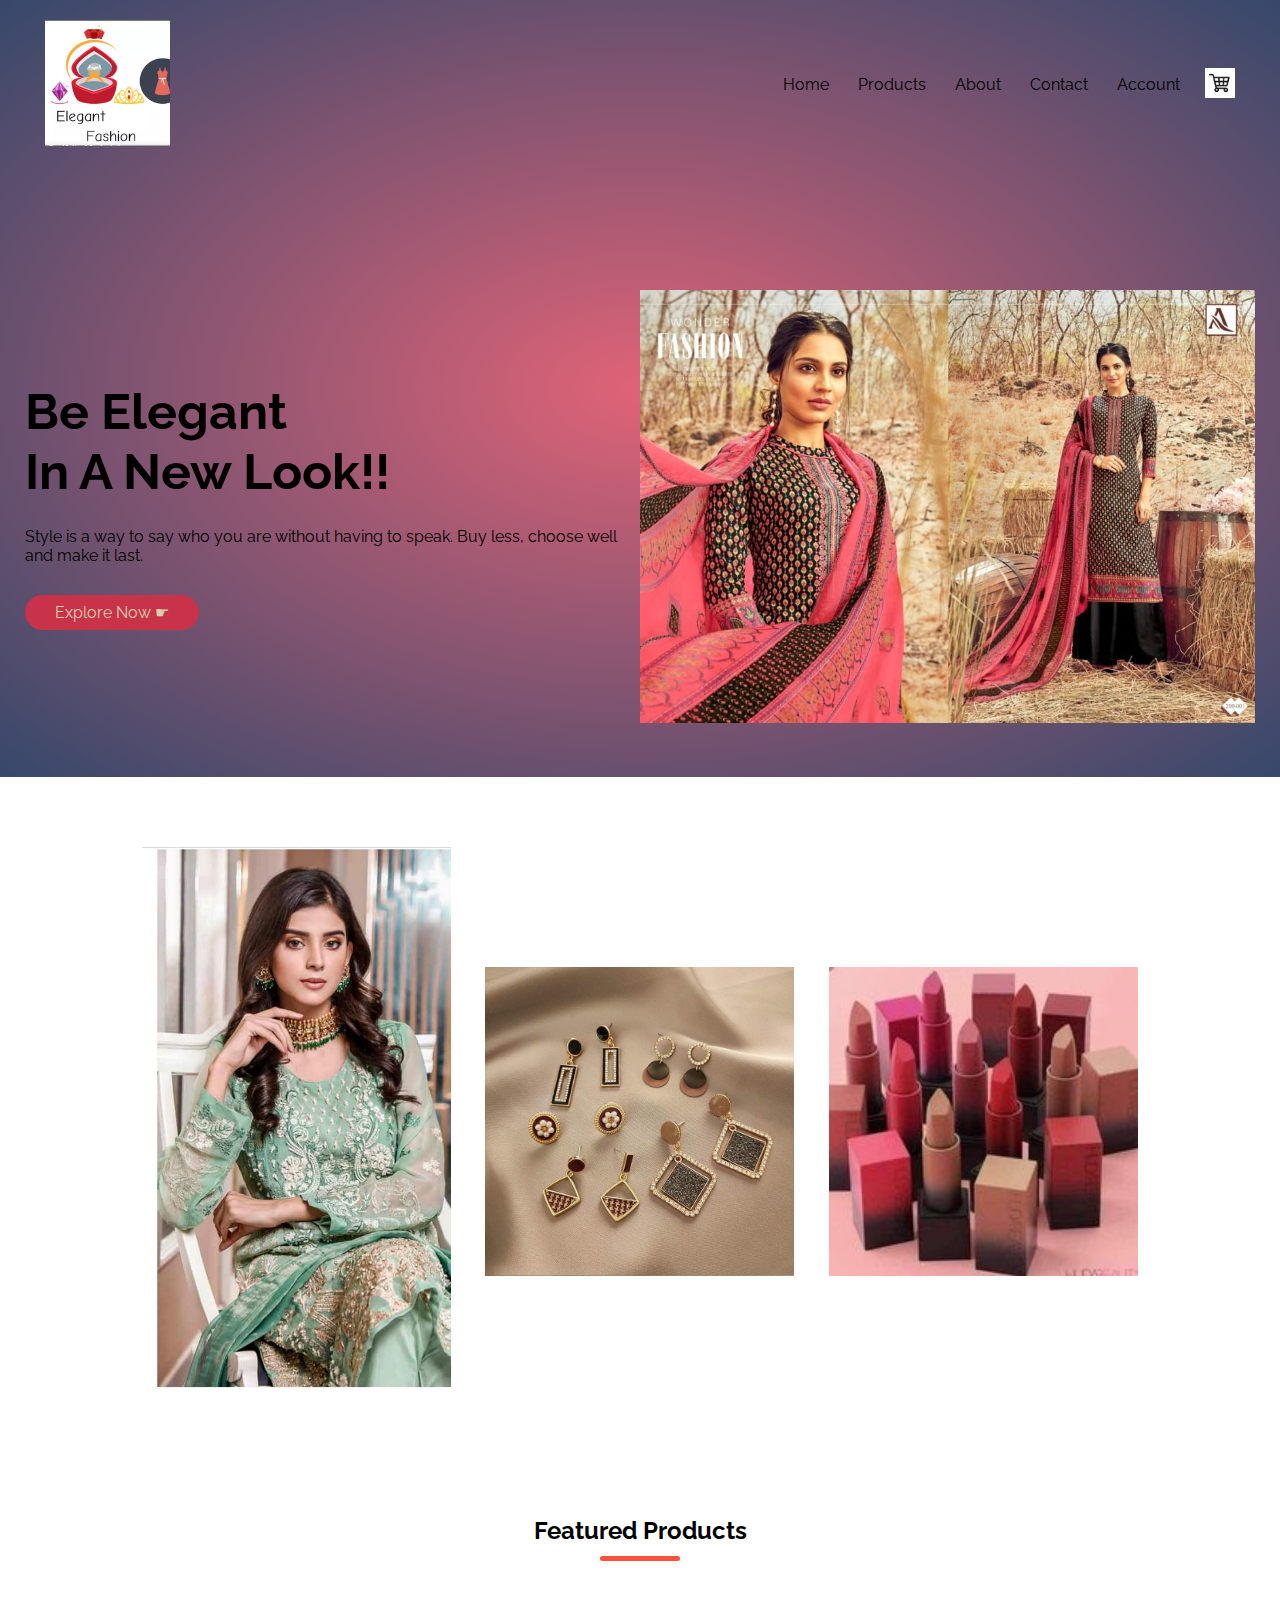
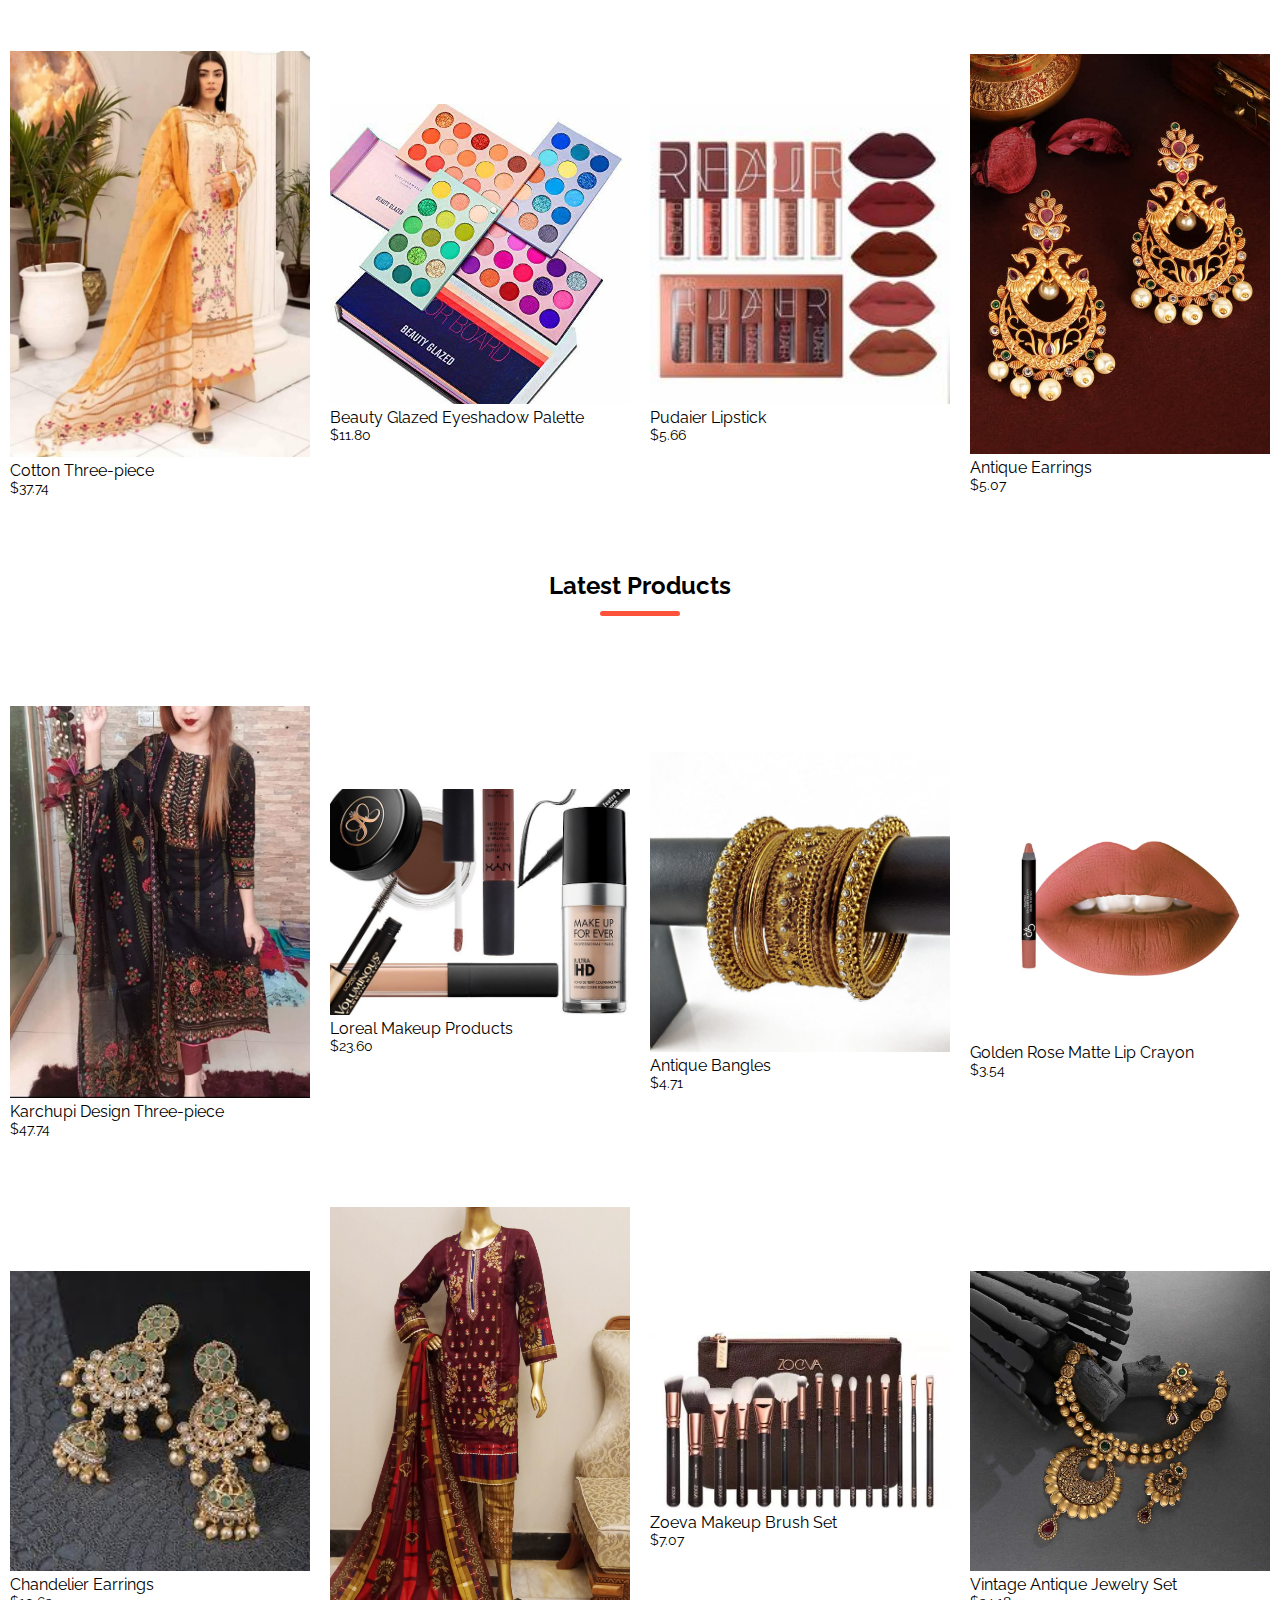
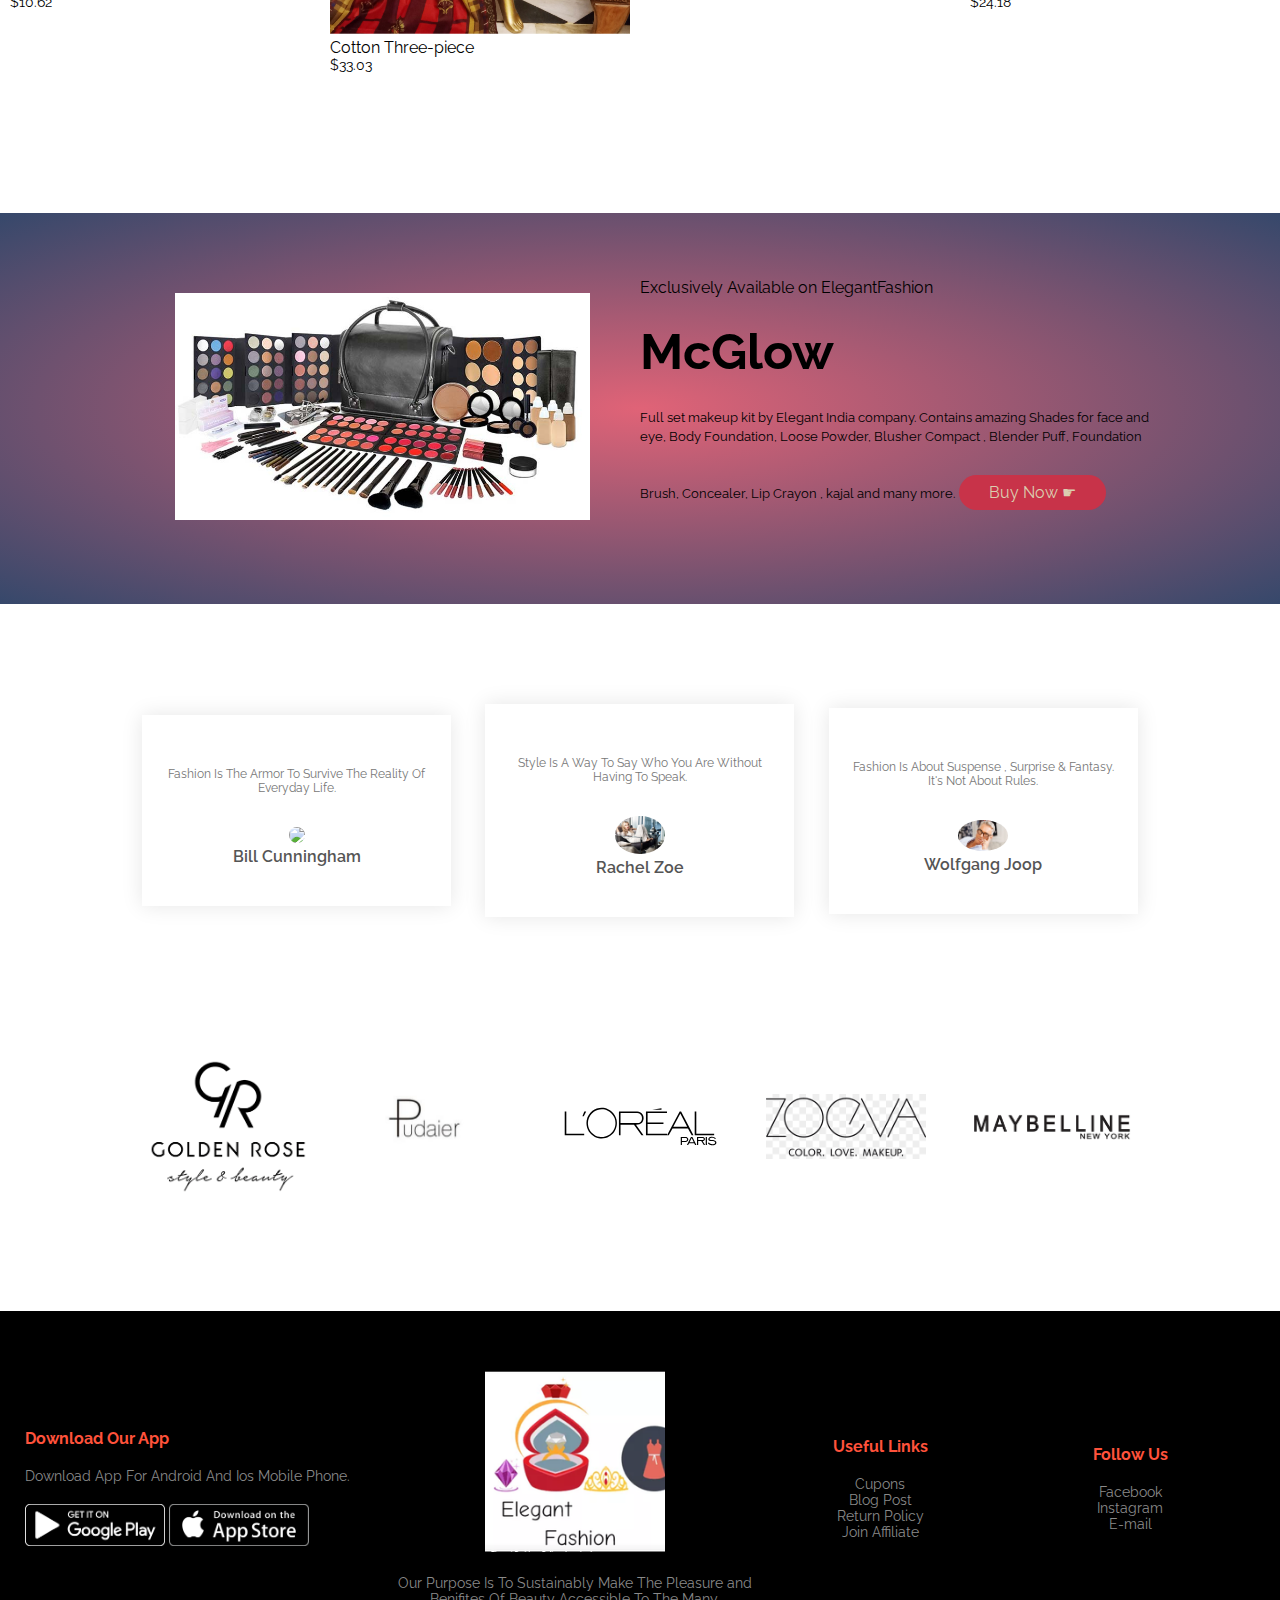
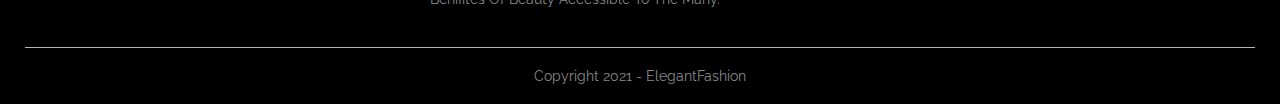
==== commit acae3eb5: "Add files via upload" ====
--- a/index.html
+++ b/index.html
@@ -6,6 +6,7 @@
     <meta name="viewport" content="width=device-width, initial-scale=1.0">
     <title>ElegantFashion | E-commerce Website</title>
     <link rel="stylesheet" href="style.css">
+    
     <link href="<link rel=" preconnect" href="https://fonts.gstatic.com">
     <link href=<link rel="preconnect" href="https://fonts.gstatic.com">
     <link href="https://fonts.googleapis.com/css2?family=Raleway&display=swap" rel="stylesheet">
@@ -13,25 +14,25 @@
 </head>
 
 <body>
+    
 
     <div class="header">
 
         <div class="container">
             <div class="navbar">
                 <div class="logo">
-                    <img src="images/logo.png" width="125px">
+                    <a href="index.html"><img src="images/logo.png" width="125px"></a>
                 </div>
                 <nav>
                     <ul id="MenuItems">
-                        <li><a href=""> Home </a></li>
-                        <li><a href=""> Products </a></li>
-                        <li><a href=""> About </a></li>
-                        <li><a href="products.html"> Contact </a></li>
-                        <li><a href=""> Account </a></li>
+                        <li><a href="index.html"><p> Home </p></a></li>
+                        <li><a href="products.html"><p> Products </p> </a></li>
+                        <li><a href=""><p> About </p></a></li>
+                        <li><a href="contacts.html"> <p> Contact </p> </a></li>
+                        <li><a href="account.html"><p> Account </p></a></li>
                     </ul>
                 </nav>
-                <img src="images/cart.jpg" width="30px" height="30px">
-                <img src="images/menuicon.png" class="menu-icon" onclick="menutoggle()">
+                <a href="cart.html"><img src="images/cart.jpg" width="30px" height="30px"></a>
  
             </div>
             <div class="row">
@@ -77,8 +78,8 @@
         <h2 class="title">Featured Products</h2>
         <div class="row">
             <div class="col-4">
-                <img src="images/Product1.jpg">
-                <h4>Cotton Three-piece</h4>
+                <a href="product-details.html"><img src="images/Product1.jpg"></a>
+                <a href="product-details.html"><h4>Cotton Three-piece</h4></a>
                 <div class="rating">
                     <i class="fa fa-star"></i>
                     <i class="fa fa-star"></i>
@@ -343,7 +344,7 @@
                <li>Join Affiliate</li>
             </ul>
         </div>
-        <div class="footer-col-3">
+        <div class="footer-col-4">
             <h3>Follow Us</h3>
             <ul>
                <li>Facebook</li> 
@@ -360,4 +361,4 @@
 </div>
 
 </body>
-</html>
+</html>--- a/style.css
+++ b/style.css
@@ -1,4 +1,5 @@
- *{
+
+*{
      margin: 0;
      padding: 0;
      box-sizing: border-box;
@@ -12,6 +13,8 @@
     align-items: center;
     padding: 20px;
 }
+
+ 
 nav{
     flex: 1;
     text-align: right;
@@ -26,10 +29,10 @@
 }
 a{
     text-decoration: none;
-    color: #dbceb0;
+    color: black;
 }
 p{
-    color:rgb(153, 5, 5);
+    color:black;
 }
 .container{
     max-width: 1300px;
@@ -124,7 +127,7 @@
 
 }
 h4{
-    color: #555;
+    color: black;
     font-weight: normal;
 }
 .col-4 p{
@@ -245,20 +248,20 @@
 .copyright{
     text-align: center;
 }
-.menu-icon{
-    width: 28px;
-    margin-left:  20px;
-    display: none;
-}
 /*---------- media query for menu ----------*/
 
 @media only screen and (max-width: 800px){
+    .navbar{
+        display: flex;
+        align-items: center;
+        padding: 1px;
+        
+    }
 
     nav ul{
         position: absolute;
         top: 70px;
         left: 0;
-        background: #333;
         width: 100%;
     }
     nav ul li{
@@ -277,6 +280,205 @@
 
       
 }
+
+/*------ all products page ------*/
+.row-2{
+    justify-content: space-between;
+    margin: 100px auto 50px;
+}
+select{
+    border: 1px solid #ff523b;
+    padding: 5px;
+}
+select:focus{
+    outline: none;
+}
+.page-btn{
+    margin: 0 auto 80px;
+}
+.page-btn span{
+    display: inline-block;
+    border: 1px solid #ff523b;
+    margin-left: 10px;
+    width: 40px;
+    height: 40px;
+    text-align: center;
+    line-height: 40px;
+    cursor: pointer;
+}
+
+.page-btn span:hover{
+    background: #ff523b;
+    color: #fff;
+}
+
+/*----single product details-------*/
+.single-product{
+    margin-top: 80px;
+}
+.single-product .col-2 img{
+    padding: 0;
+}
+.single-product .col-2{
+    padding: 20px;
+}
+.single-product h4{
+    margin: 20px 0;
+    font-size: 22px;
+    font-weight: bold;
+}
+.single-product select{
+    display: block;
+    padding: 10px;
+    margin-top: 20px;
+}
+.single-product input{
+    width: 50px;
+    height: 40px;
+    padding-left: 10px;
+    font-size: 20px;
+    margin-right: 10px;
+    border: 1px solid #ff523b;
+}
+input:focus{
+    outline: none;
+}
+.single-product .fa{
+    color: #ff523b;
+    margin-left: 10px;
+}
+
+/*------------ cart items  ------------*/
+
+.cart-page{
+    margin: 80px auto;
+}
+table{
+    width: 100%;
+    border-collapse: collapse;
+}
+.cart-info{
+    display: flex;
+    flex-wrap: wrap;
+}
+th{
+    text-align: left;
+    padding: 5px;
+    color: #fff;
+    background: #ff523b;
+    font-weight: normal;
+}
+td{
+    padding: 10px 5px;
+}
+td input{
+    width: 40px;
+    height: 30px;
+    padding: 5px;
+}
+td a{
+    color: #ff523b;
+    font-size: 12px;
+} 
+td img{
+    width: 80px;
+    height: 80px;
+    margin-right: 10px;
+}
+.total-price{
+    display: flex;
+    justify-content: flex-end;
+}
+.total-price table{
+    border-top: 3px solid #ff523b;
+    width: 100%;
+    max-width: 400px;
+}
+td:last-child{
+    text-align: right;
+}
+th:last-child{
+    text-align: right;
+}
+
+/*------------ account page  ------------*/
+.account-page{
+    padding: 50px 0;
+    background: radial-gradient(  #e06377,  #36486b);
+}
+.form-container{
+    background: #fff;
+    width: 300px;
+    height: 400px;
+    position: relative;
+    text-align: center;
+    padding: 20px 0;
+    margin: auto;
+    box-shadow: 0 0 20px 0px rgba(0,0,0,0.1 );
+    overflow: hidden;
+    
+}
+.form-container span{
+    font-weight: bold;
+    padding: 0 10px;
+    color: #555;
+    cursor: pointer;
+    width: 100px;
+    display: inline-block;
+}
+.form-btn{
+    display: inline-block;
+}
+.form-container form{
+    max-width: 300px;
+    padding: 0 20px;
+    position: absolute;
+    top: 130px;
+    transition: transform 1s;
+    
+    
+}
+form input{
+    width: 100%;
+    height: 30px;
+    margin: 10px 0;
+    padding: 0 10px;
+    border: 1px solid #ccc;
+}
+form .btn{
+    width: 100%;
+    border: none;
+    cursor: pointer;
+    margin: 10px 0;
+}
+form .btn:focus{
+    outline: none;
+}
+#LoginForm{
+    left: -300px;
+}
+#RegForm{
+    left: 0;
+}
+form a{
+    font-size: 12px;
+}
+#Indicator{
+    width: 100px;
+    border: none;
+    background: #ff523b;
+    height: 3px;
+    margin-top: 8px;
+    transform: translateX(100px);
+    transition: transform 1s;
+}
+
+
+
+
+
+
+
 /*-----media query for less than 600 screen size-----*/
 @media only screen and (max-width: 600px){
     .row{
@@ -285,5 +487,20 @@
     .col-2, .col-3, .col-4{
         flex-basis: 100%;
     }
- 
-}  
+ .single-product .row{
+     text-align: left;
+ }
+ .single-product .col-2{
+     padding: 20px 0;
+ }
+ .single-product h1{
+     font-size: 26px;
+     line-height: 32px;
+ }
+
+ .cart-info p{
+     display: none;
+ }
+
+
+}  